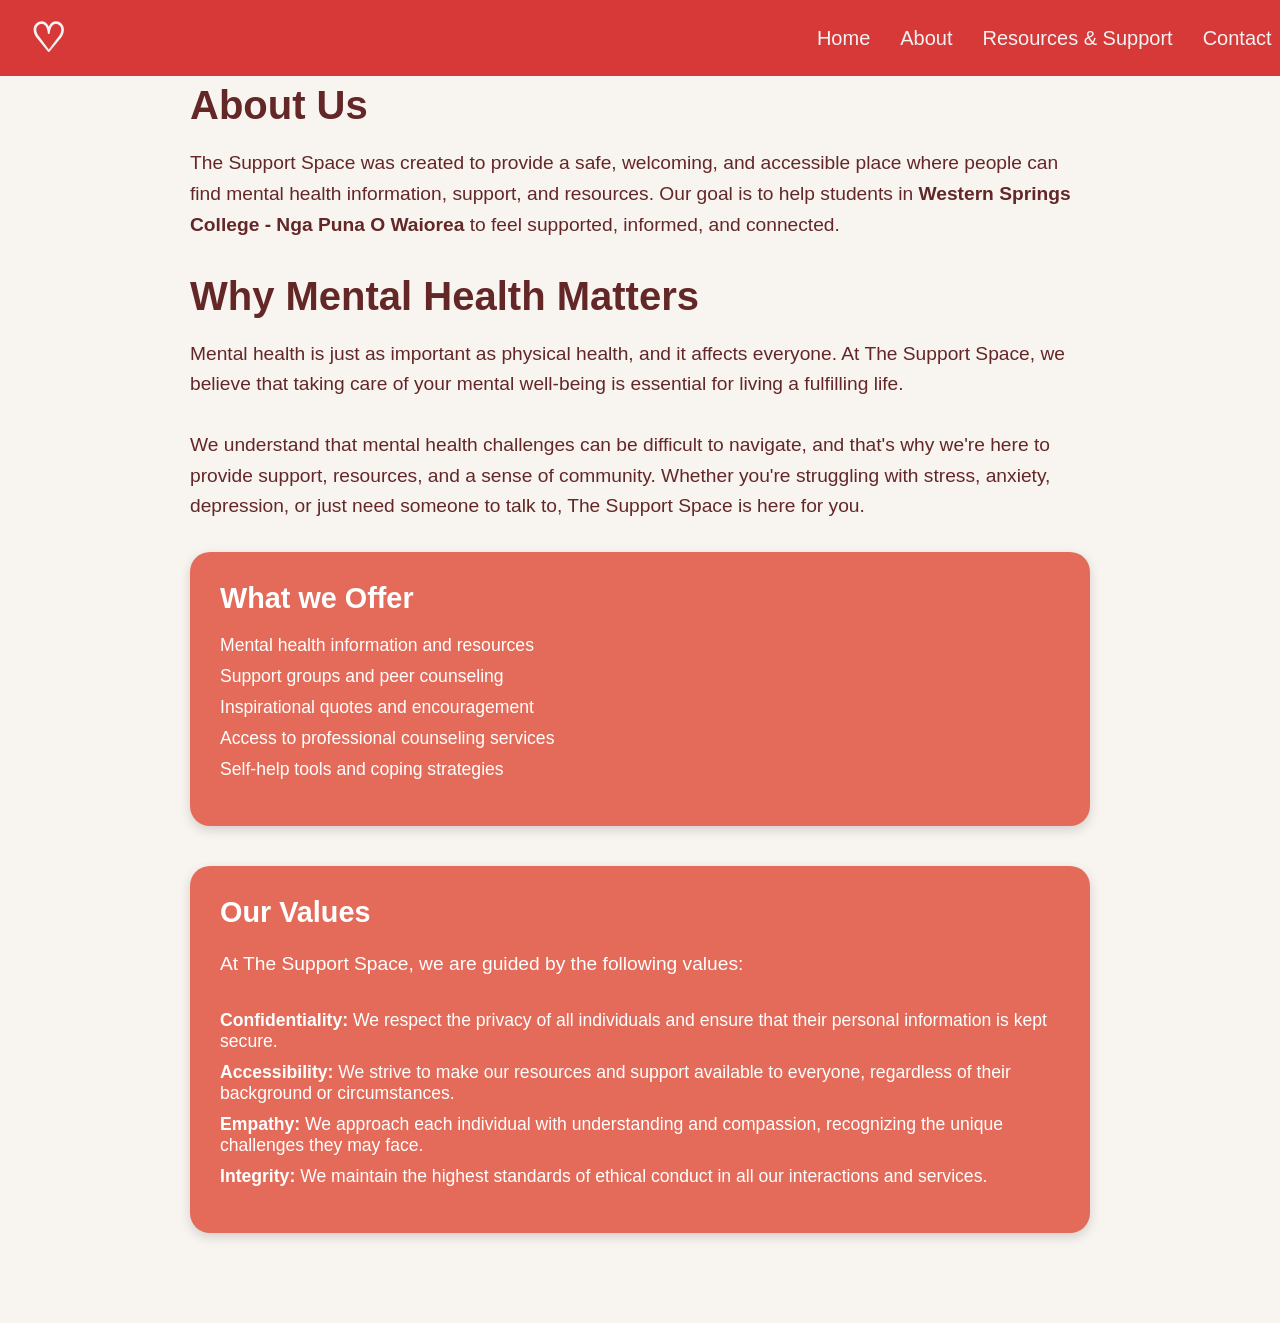
==== about.html @ 544b998a "phone updates" ====
<!DOCTYPE html>
<html lang="en">
<head>
    <meta charset="UTF-8">
    <meta name="viewport" content="width=device-width, initial-scale=1.0">
    <link rel="stylesheet" href="style.css">
    <link rel="icon" href="The Support Space Logo.png" type="image/x-icon" alt="Website Logo generated by ChatGPT">
    <script src="script.js"></script>
    <title>The Support Space</title>
</head>
<body>
  <header>
        <nav class="navbar">
            <div class="logo">♡</div>
                          <button class="menu-btn" onclick="toggleMenu()">
        ☰
    </button>
            <ul class="nav-links">
                <li><a href="index.html">Home</a></li>
                <li><a href="about.html">About</a></li>
                <li><a href="resources.html">Resources & Support</a></li>
                <li><a href="index.html#contact">Contact</a></li>
            </ul>
        </nav>
    </header>
    
    <section class="about-section">
        <div class="about-box">
        <h1>About Us</h1>
        <p> The Support Space was created to provide a safe, welcoming, and accessible place where people can find mental health information, support, and resources. Our goal is to help students in <strong> Western Springs College - Nga Puna O Waiorea</strong> to feel supported, informed, and connected.</p>
        <h1>Why Mental Health Matters</h1>
        <p>Mental health is just as important as physical health, and it affects everyone. At The Support Space, we believe that taking care of your mental well-being is essential for living a fulfilling life.</p>
        <p>We understand that mental health challenges can be difficult to navigate, and that's why we're here to provide support, resources, and a sense of community. Whether you're struggling with stress, anxiety, depression, or just need someone to talk to, The Support Space is here for you.</p>
        </div>

        <div class="offer-box">
        <h1>What we Offer</h1>
        <ul>
            <li>Mental health information and resources</li>
            <li>Support groups and peer counseling</li>
            <li>Inspirational quotes and encouragement</li>
            <li>Access to professional counseling services</li>
            <li>Self-help tools and coping strategies</li>
        </ul>
        </div>

        <div class="values-box">
        <h1>Our Values</h1>
        <p>At The Support Space, we are guided by the following values:</p>
        <ul>
            <li><strong>Confidentiality:</strong> We respect the privacy of all individuals and ensure that their personal information is kept secure.</li>
            <li><strong>Accessibility:</strong> We strive to make our resources and support available to everyone, regardless of their background or circumstances.</li>
            <li><strong>Empathy:</strong> We approach each individual with understanding and compassion, recognizing the unique challenges they may face.</li>
            <li><strong>Integrity:</strong> We maintain the highest standards of ethical conduct in all our interactions and services.</li>
        </ul>
        </div>

    </section>
</body>
</html>
---- style.css ----
/*main styles*/
:root {
    --primary-color: hsl(11, 76%, 61%);
    --secondary-color: #F8F4F0;
    --accent-color: #D8E2DC;
    --text-color: #2D3436;
}
body {
 font-family: 'Trebuchet MS', sans-serif;
  margin: auto;
  padding: 0;
  background-color: var(--secondary-color);
}
button,.slider-container, .quick-contact {
    border-radius: 15px;
}

/* Navigation Bar */
.navbar {
    background-color: #d73939;

    display: flex;

    justify-content: space-between;
    align-items: center;

    position: fixed;
    top: 0;
    width: 97%;

    padding: 15px 30px;
}

/* Logo */
.logo {
    display: flex;
    align-items: center;

    font-size: 40px;
    font-weight: bold;
    color: #f2f2f2;
}

/* Logo Image */
.logo-img {
    height: 50px;
    width: auto;
}

/* Nav Links Container */
.nav-links {
    list-style: none;

    display: flex;
    gap: 30px;

    margin: 0;
    padding: 0;
}

/* Nav Links */
.nav-links a {
    color: #f2f2f2;
    text-decoration: none;

    font-size: 20px;

    transition: 0.3s;
}
.menu-btn {
    display: none;
    background: none;
    border: none;
    font-size: 2rem;
    cursor: pointer;
}

@media (max-width: 768px) {

    .menu-btn {
        display: block;
    }

    .nav-links {
        display: none;
        flex-direction: column;
        position: absolute;
        top: 70px;
        right: 20px;
        background: white;
        padding: 1rem;
        border-radius: 10px;
        box-shadow: 0 4px 12px rgba(0,0,0,0.15);
        gap: 1rem;
    }

    .nav-links.active {
        display: flex;
    }
}

/* Hover Effect */
.nav-links a:hover {
    color: #300404;
}

/*Welcome Section*/
.welcome-section {
    padding: 50px;
    text-align: center;
    font-size: 28px;
    color: #632727;
}

/*Quote Box*/
.slider-container {
    transform: translateX(10px);
    position: relative;
    padding: 30px;
    width: 90%;
    max-width: 700px;
    background: #F8F4F0;
    padding: 50px 60px;
    border: none;
    margin: auto;
    overflow: hidden;
}
.slider {
    background: white;
    border-radius: 20px;
    padding: 30px;
    box-shadow: 0 8px 20px rgba(0,0,0,0.1);
}

/*Quote Text & Author*/
.quote{
    font-size: 24px;
    color: #632727;
    text-align: center;
    margin-bottom: 20px;
}
.quote-author {
    font-size: 18px;
    color: #632727;
    text-align: center;
    font-style: italic;
}

/*Content Section*/
.content-row {
    display: flex;
    justify-content: center;
    align-items: center;
    gap: 0px;
    margin-top: 2px;
}

.quick-contact {
    flex: 1;
    width: 100%;
    max-width: 500px;
}

.slider-container {
    flex: 1;
    width: 100%;
    max-width:700px;
}

/*Welcome Section*/
.welcome-section h1 {
    font-size: 4rem;
    margin-top: 100px;
    margin-bottom: 20px;
}

.welcome-section p {
    font-size: 1.5rem;
}

.learn-more-button {
    background-color: #e46b59;
    color: white;
    border: none;
    padding: 14px 32px;
    font-size: 1.5rem;
    font-weight: bold;
    border-radius: 50px;
    cursor: pointer;
    transition: all 0.3s ease;
}
.learn-more-button:hover {
    transform: translateY(-2px);
    box-shadow: 0 4px 10px rgba(0,0,0,0.2);
}


/*Quick Contact Button*/
.quick-contact {
    background-color: #e46b59;
    color: white;
    padding: 30px;
    width: 450px;
    margin: 40px auto;
    border-radius: 20px;
    text-align: center;
    box-shadow: 0 4px 12px rgba(0,0,0,0.15);
}

.quick-contact h3 {
    margin: 0 0 10px;
    font-size: 1.8rem;
}

.quick-contact p {
    margin-bottom: 20px;
    font-size: 1rem;
}

.contact-button {
    background-color: white;
    color: #7e613a;
    border: none;
    padding: 14px 32px;
    font-size: 1rem;
    font-weight: bold;
    border-radius: 50px;
    cursor: pointer;
    transition: all 0.3s ease;
}

.contact-button:hover {
    transform: translateY(-2px);
    box-shadow: 0 4px 10px rgba(0,0,0,0.2);
}

/*About Page*/
.about-section {
    padding: 50px;
    width: 100%;
    max-width: 900px;
    margin-top: 200px;
    margin: 0 auto;
    color: #632727;
}
.about-section h1 {
    font-size: 2.5rem;
    margin-bottom: 20px;
}
.about-section p {
    font-size: 1.2rem;
    line-height: 1.6;
    margin-bottom: 30px;
}
.offer-box, .values-box {
    background-color: #e46b59;
    color: white;
    padding: 30px;
    margin-bottom: 40px;
    border-radius: 20px;
    box-shadow: 0 4px 12px rgba(0,0,0,0.15);
}
.offer-box h1, .values-box h1 {
    margin: 0 0 20px;
    font-size: 1.8rem;
}
.offer-box ul, .values-box ul {
    list-style: none;
    padding: 0;
}
.offer-box ul li, .values-box ul li {
    margin-bottom: 10px;
    font-size: 1.1rem;
}
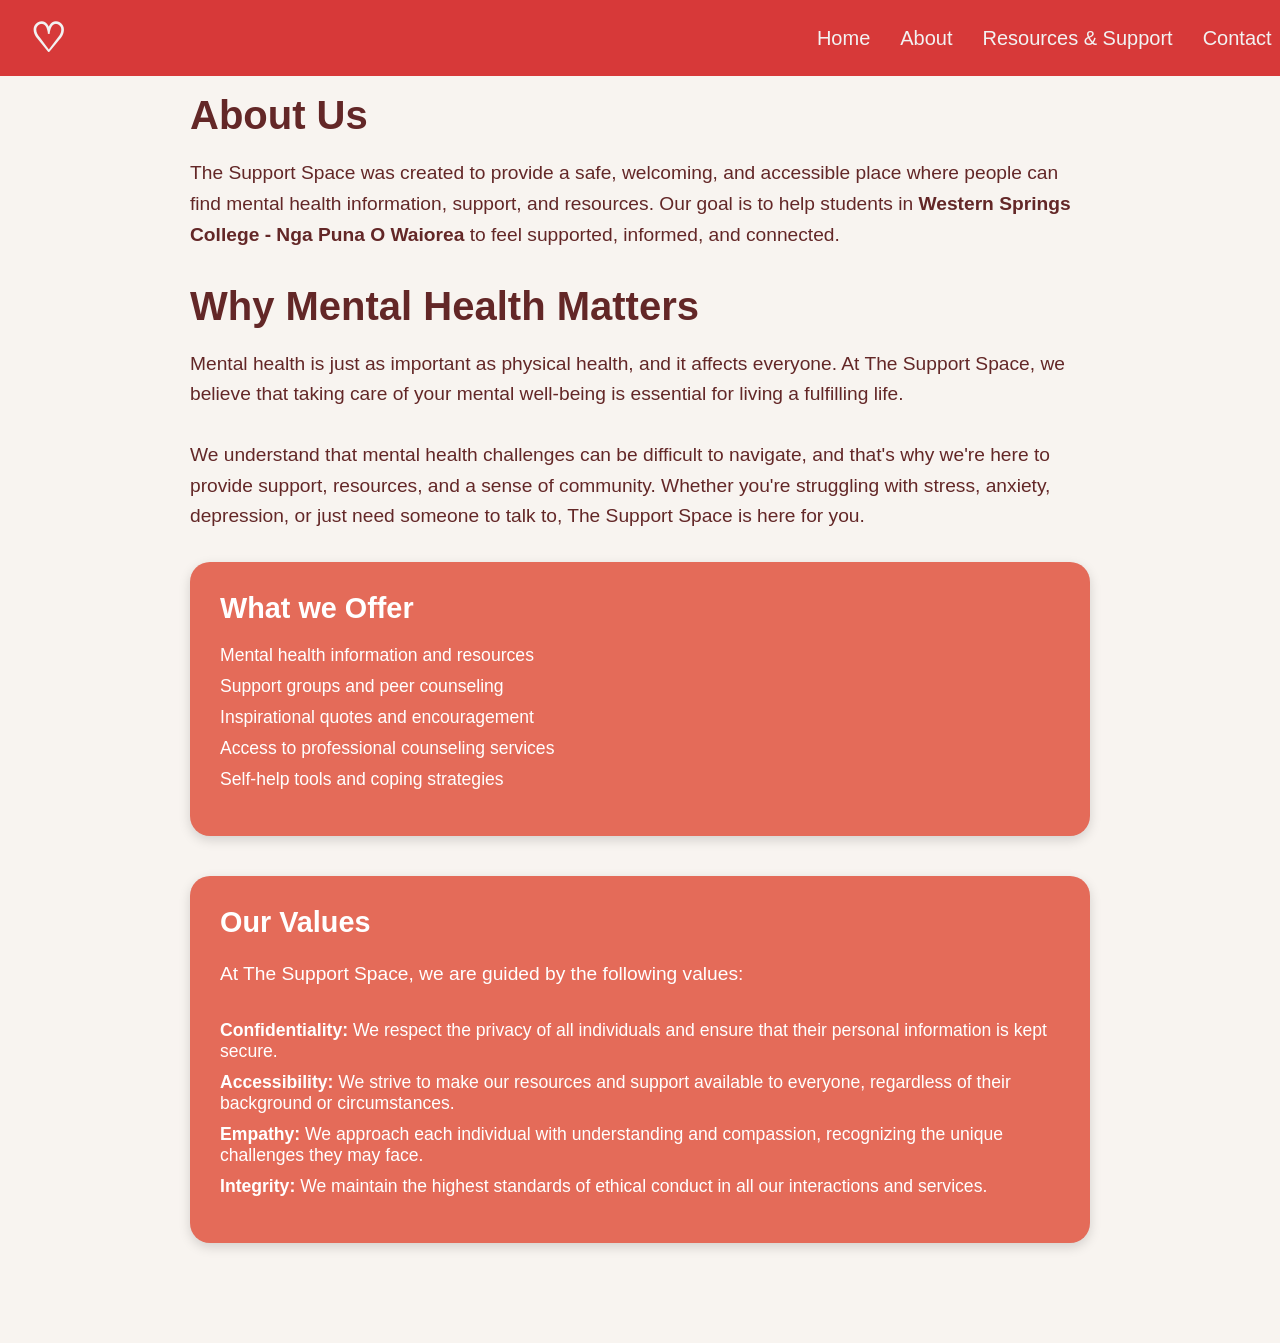
==== commit b0d16f05: "Update about.html" ====
--- a/about.html
+++ b/about.html
@@ -10,12 +10,12 @@
 </head>
 <body>
   <header>
-        <nav class="navbar">
+         <nav class="navbar">
             <div class="logo">♡</div>
-                          <button class="menu-btn" onclick="toggleMenu()">
+              <button class="menu-btn" onclick="toggleMenu()">
         ☰
     </button>
-            <ul class="nav-links">
+            <ul id="nav-links" class="nav-links">
                 <li><a href="index.html">Home</a></li>
                 <li><a href="about.html">About</a></li>
                 <li><a href="resources.html">Resources & Support</a></li>
--- a/style.css
+++ b/style.css
@@ -6,10 +6,13 @@
     --text-color: #2D3436;
 }
 body {
- font-family: 'Trebuchet MS', sans-serif;
-  margin: auto;
-  padding: 0;
-  background-color: var(--secondary-color);
+
+    padding-top: 90px;
+
+    font-family: 'Trebuchet MS', sans-serif;
+    margin: auto;
+    padding: 0;
+    background-color: var(--secondary-color);
 }
 button,.slider-container, .quick-contact {
     border-radius: 15px;
@@ -24,8 +27,11 @@
     justify-content: space-between;
     align-items: center;
 
+    
     position: fixed;
     top: 0;
+    left: 0;
+    right: 0;
     width: 97%;
 
     padding: 15px 30px;
@@ -86,16 +92,34 @@
         flex-direction: column;
         position: absolute;
         top: 70px;
-        right: 20px;
-        background: white;
-        padding: 1rem;
-        border-radius: 10px;
-        box-shadow: 0 4px 12px rgba(0,0,0,0.15);
-        gap: 1rem;
+        right: 15px;
+
+        background: rgba(248, 244, 240, 0.95);
+        backdrop-filter: blur(10px);
+
+        padding: 1.5rem;
+        border-radius: 20px;
+
+        min-width: 220px;
+
+        box-shadow: 0 8px 25px rgba(0,0,0,0.1);
+
+        z-index: 1000;
     }
 
     .nav-links.active {
         display: flex;
+    }
+
+    .nav-links a {
+        text-decoration: none;
+        color: #7A2E2E;
+        font-weight: 600;
+        padding: 0.5rem 0;
+    }
+
+    .nav-links a:hover {
+        color: #E76F51;
     }
 }
 
@@ -234,9 +258,50 @@
     box-shadow: 0 4px 10px rgba(0,0,0,0.2);
 }
 
+/*Contact Section in Home Page*/
+.contact-heading {
+    font-size: 2.5rem;
+    margin-top: 100px;
+    margin-bottom: 20px;
+    color: #632727;
+    text-align: center;
+}
+.contact-section {
+    padding: 60px 20px;
+    width: 100%;
+    max-width: 900px;
+    margin-top: 200px;
+    margin: 0 auto;
+    color: #632727;
+}
+.contact-section h1 {
+    font-size: 2.5rem;
+    margin-bottom: 20px;
+}
+.contact-section p {
+    font-size: 1.2rem;
+    line-height: 1.6;
+    margin-bottom: 30px;
+}
+.send-button {
+    background-color: #e46b59;
+    color: white;
+    border: none;
+    padding: 14px 32px;
+    font-size: 15px;
+    font-weight: bold;
+    border-radius: 50px;
+    cursor: pointer;
+    transition: all 0.3s ease;
+}
+.send-button:hover {
+    transform: translateY(-2px);
+    box-shadow: 0 4px 10px rgba(0,0,0,0.2);
+}
+
 /*About Page*/
 .about-section {
-    padding: 50px;
+    padding: 60px 20px;
     width: 100%;
     max-width: 900px;
     margin-top: 200px;
@@ -272,3 +337,4 @@
     margin-bottom: 10px;
     font-size: 1.1rem;
 }
+
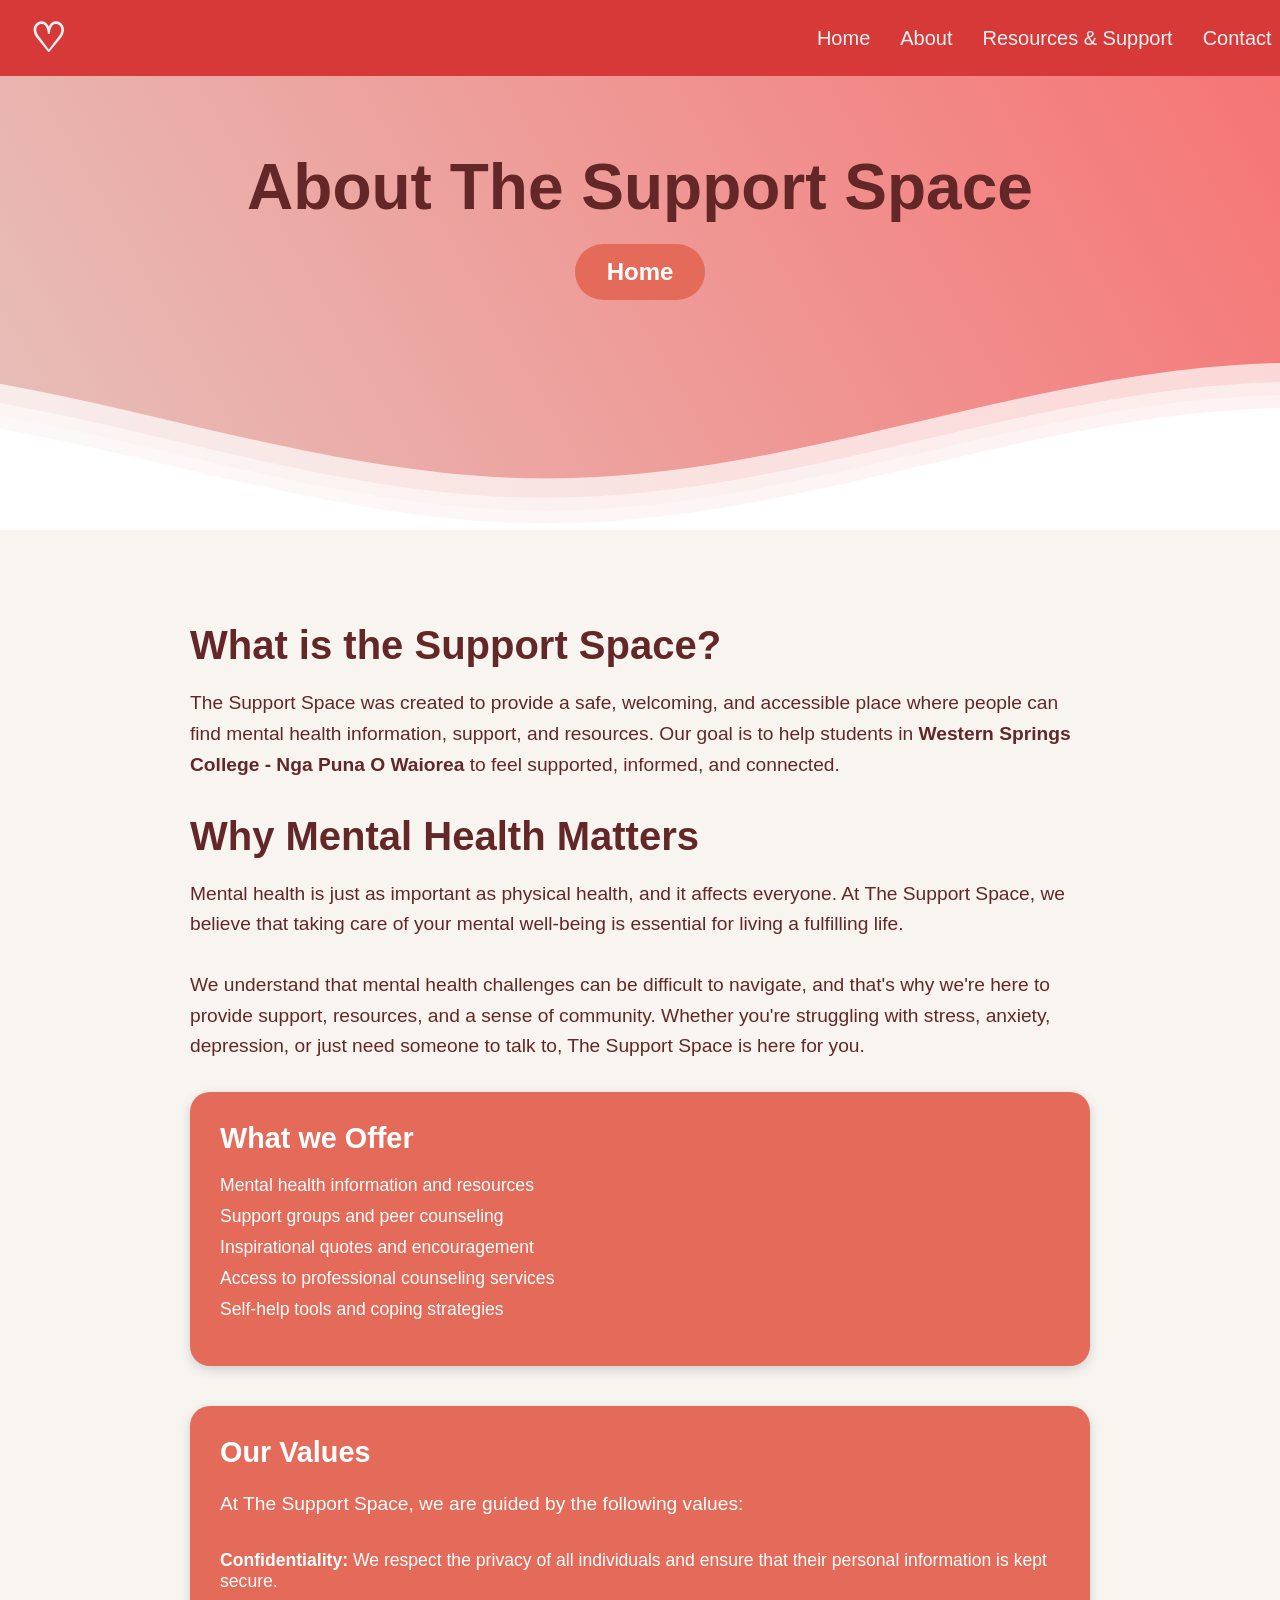
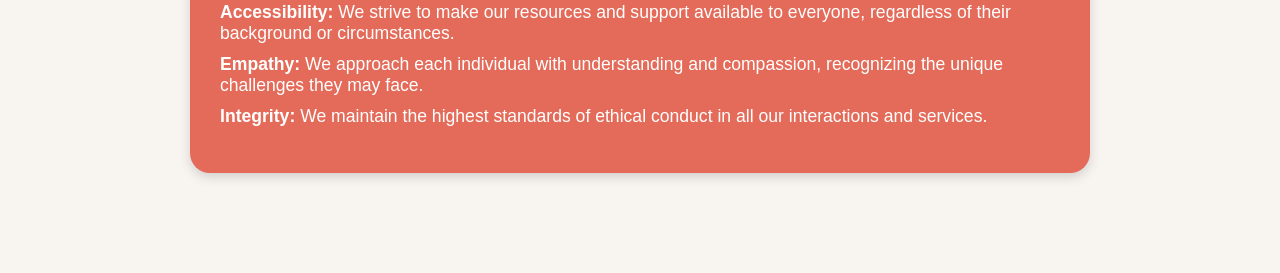
==== commit 8feaa220: "Update" ====
--- a/about.html
+++ b/about.html
@@ -23,10 +23,56 @@
             </ul>
         </nav>
     </header>
+
+    <!-- Main Header -->
+        <header class="main-header">
+        <section class="welcome-section">
+            <h1>About The Support Space</h1>
+            <button class="page-button" onclick="window.location.href='index.html'">Home</button>
+        </section>
+         <div>
+        <svg
+          class="waves"
+          xmlns="http://www.w3.org/2000/svg"
+          xmlns:xlink="http://www.w3.org/1999/xlink"
+          viewBox="0 24 150 28"
+          preserveAspectRatio="none"
+          shape-rendering="auto"
+        >
+          <defs>
+            <path
+              id="gentle-wave"
+              d="M-160 44c30 0 58-18 88-18s 58 18 88 18 58-18 88-18 58 18 88 18 v44h-352z"
+            />
+          </defs>
+          <g class="parallax">
+            <use
+              xlink:href="#gentle-wave"
+              x="48"
+              y="0"
+              fill="rgba(255,255,255,0.7)"
+            />
+            <use
+              xlink:href="#gentle-wave"
+              x="48"
+              y="3"
+              fill="rgba(255,255,255,0.5)"
+            />
+            <use
+              xlink:href="#gentle-wave"
+              x="48"
+              y="5"
+              fill="rgba(255,255,255,0.3)"
+            />
+            <use xlink:href="#gentle-wave" x="48" y="7" fill="#fff" />
+          </g>
+        </svg>
+      </div>
+     </header>
     
     <section class="about-section">
         <div class="about-box">
-        <h1>About Us</h1>
+        <h1>What is the Support Space?</h1>
         <p> The Support Space was created to provide a safe, welcoming, and accessible place where people can find mental health information, support, and resources. Our goal is to help students in <strong> Western Springs College - Nga Puna O Waiorea</strong> to feel supported, informed, and connected.</p>
         <h1>Why Mental Health Matters</h1>
         <p>Mental health is just as important as physical health, and it affects everyone. At The Support Space, we believe that taking care of your mental well-being is essential for living a fulfilling life.</p>
--- a/style.css
+++ b/style.css
@@ -32,9 +32,11 @@
     top: 0;
     left: 0;
     right: 0;
+   
     width: 97%;
-
     padding: 15px 30px;
+    
+    z-index: 9999;
 }
 
 /* Logo */
@@ -57,6 +59,7 @@
 .nav-links {
     list-style: none;
 
+    overflow: hidden;
     display: flex;
     gap: 30px;
 
@@ -142,7 +145,7 @@
     position: relative;
     padding: 30px;
     width: 90%;
-    max-width: 700px;
+    max-width: 500px;
     background: #F8F4F0;
     padding: 50px 60px;
     border: none;
@@ -179,19 +182,74 @@
     margin-top: 2px;
 }
 
-.quick-contact {
-    flex: 1;
-    width: 100%;
-    max-width: 500px;
-}
-
-.slider-container {
-    flex: 1;
-    width: 100%;
-    max-width:700px;
-}
-
+@media (max-width: 768px) {
+
+    .content-row {
+        flex-direction: column;
+        gap: 20px;
+        padding: 0 15px;
+    }
+
+    .quick-contact,
+    .slider-container {
+        width: 100%;
+        max-width: 100%;
+    }
+
+}
 /*Welcome Section*/
+.main-header {
+    padding: none;
+    text-align: center;
+    background: linear-gradient(60deg, #e7c1bb, #f67373);
+}
+
+.waves {
+  position: relative;
+  display: block;
+  z-index: 1;
+  width: 100%;
+  height: 20vh;
+  margin-bottom: 0;
+  /*Fix for safari gap*/
+  min-height: 100px;
+  max-height: 300px;
+}
+
+.parallax > use {
+  animation: move-forever 25s cubic-bezier(0.55, 0.5, 0.45, 0.5) infinite;
+}
+
+.parallax > use:nth-child(1) {
+  animation-delay: -2s;
+  animation-duration: 7s;
+}
+
+.parallax > use:nth-child(2) {
+  animation-delay: -3s;
+  animation-duration: 10s;
+}
+
+.parallax > use:nth-child(3) {
+  animation-delay: -4s;
+  animation-duration: 13s;
+}
+
+.parallax > use:nth-child(4) {
+  animation-delay: -5s;
+  animation-duration: 20s;
+}
+
+@keyframes move-forever {
+  0% {
+    transform: translate3d(-90px, 0, 0);
+  }
+
+  100% {
+    transform: translate3d(85px, 0, 0);
+  }
+}
+
 .welcome-section h1 {
     font-size: 4rem;
     margin-top: 100px;
@@ -202,7 +260,7 @@
     font-size: 1.5rem;
 }
 
-.learn-more-button {
+.page-button {
     background-color: #e46b59;
     color: white;
     border: none;
@@ -224,7 +282,7 @@
     background-color: #e46b59;
     color: white;
     padding: 30px;
-    width: 450px;
+    max-width: 500px;
     margin: 40px auto;
     border-radius: 20px;
     text-align: center;
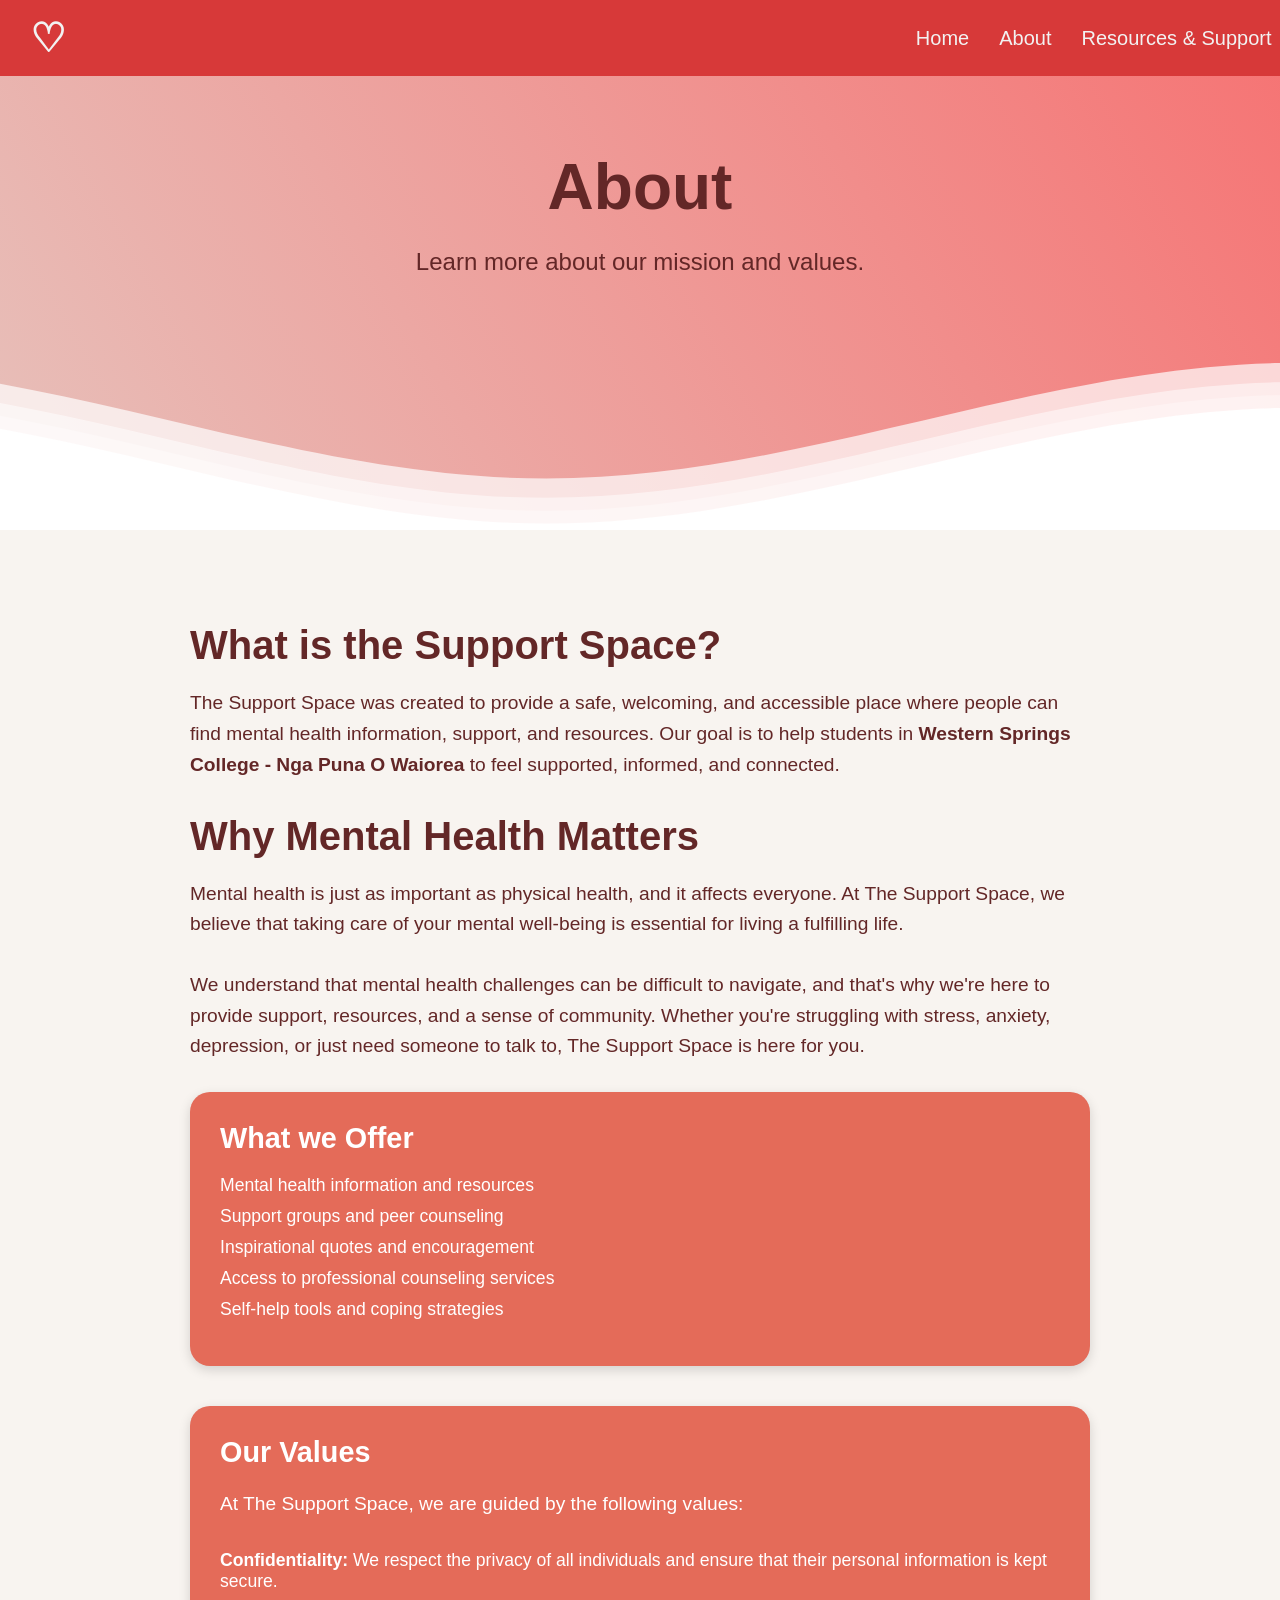
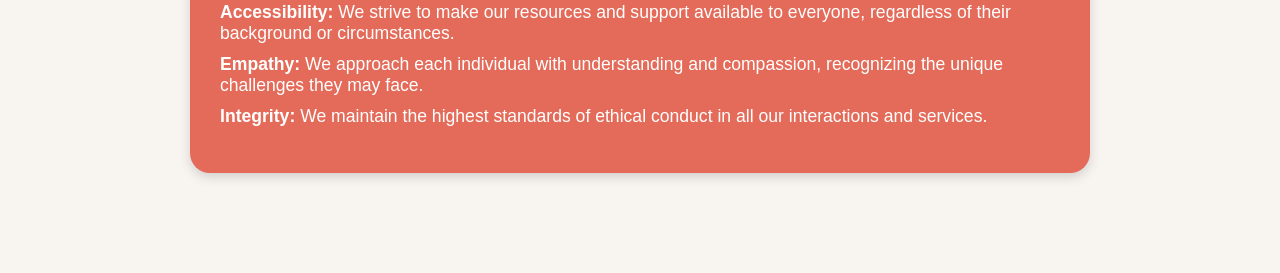
==== commit 73f3889e: "Update" ====
--- a/about.html
+++ b/about.html
@@ -19,7 +19,6 @@
                 <li><a href="index.html">Home</a></li>
                 <li><a href="about.html">About</a></li>
                 <li><a href="resources.html">Resources & Support</a></li>
-                <li><a href="index.html#contact">Contact</a></li>
             </ul>
         </nav>
     </header>
@@ -27,8 +26,8 @@
     <!-- Main Header -->
         <header class="main-header">
         <section class="welcome-section">
-            <h1>About The Support Space</h1>
-            <button class="page-button" onclick="window.location.href='index.html'">Home</button>
+            <h1>About</h1>
+            <p>Learn more about our mission and values.</p> 
         </section>
          <div>
         <svg
--- a/style.css
+++ b/style.css
@@ -316,47 +316,6 @@
     box-shadow: 0 4px 10px rgba(0,0,0,0.2);
 }
 
-/*Contact Section in Home Page*/
-.contact-heading {
-    font-size: 2.5rem;
-    margin-top: 100px;
-    margin-bottom: 20px;
-    color: #632727;
-    text-align: center;
-}
-.contact-section {
-    padding: 60px 20px;
-    width: 100%;
-    max-width: 900px;
-    margin-top: 200px;
-    margin: 0 auto;
-    color: #632727;
-}
-.contact-section h1 {
-    font-size: 2.5rem;
-    margin-bottom: 20px;
-}
-.contact-section p {
-    font-size: 1.2rem;
-    line-height: 1.6;
-    margin-bottom: 30px;
-}
-.send-button {
-    background-color: #e46b59;
-    color: white;
-    border: none;
-    padding: 14px 32px;
-    font-size: 15px;
-    font-weight: bold;
-    border-radius: 50px;
-    cursor: pointer;
-    transition: all 0.3s ease;
-}
-.send-button:hover {
-    transform: translateY(-2px);
-    box-shadow: 0 4px 10px rgba(0,0,0,0.2);
-}
-
 /*About Page*/
 .about-section {
     padding: 60px 20px;
@@ -396,3 +355,24 @@
     font-size: 1.1rem;
 }
 
+/*Resources and Support Page*/
+.resources-content {
+    display: flex;
+    justify-content: center;
+    gap: 20px;
+    flex-wrap: wrap;
+
+    max-width: 1200px;
+    margin: 50px auto;
+}
+.school-counsellors,
+.support-groups,
+.crisis-helplines {
+    width: 300px;
+    padding: 25px;
+    background: white;
+    border-radius: 15px;
+    text-align: center;
+
+    box-shadow: 0 4px 12px rgba(0,0,0,0.1);
+}
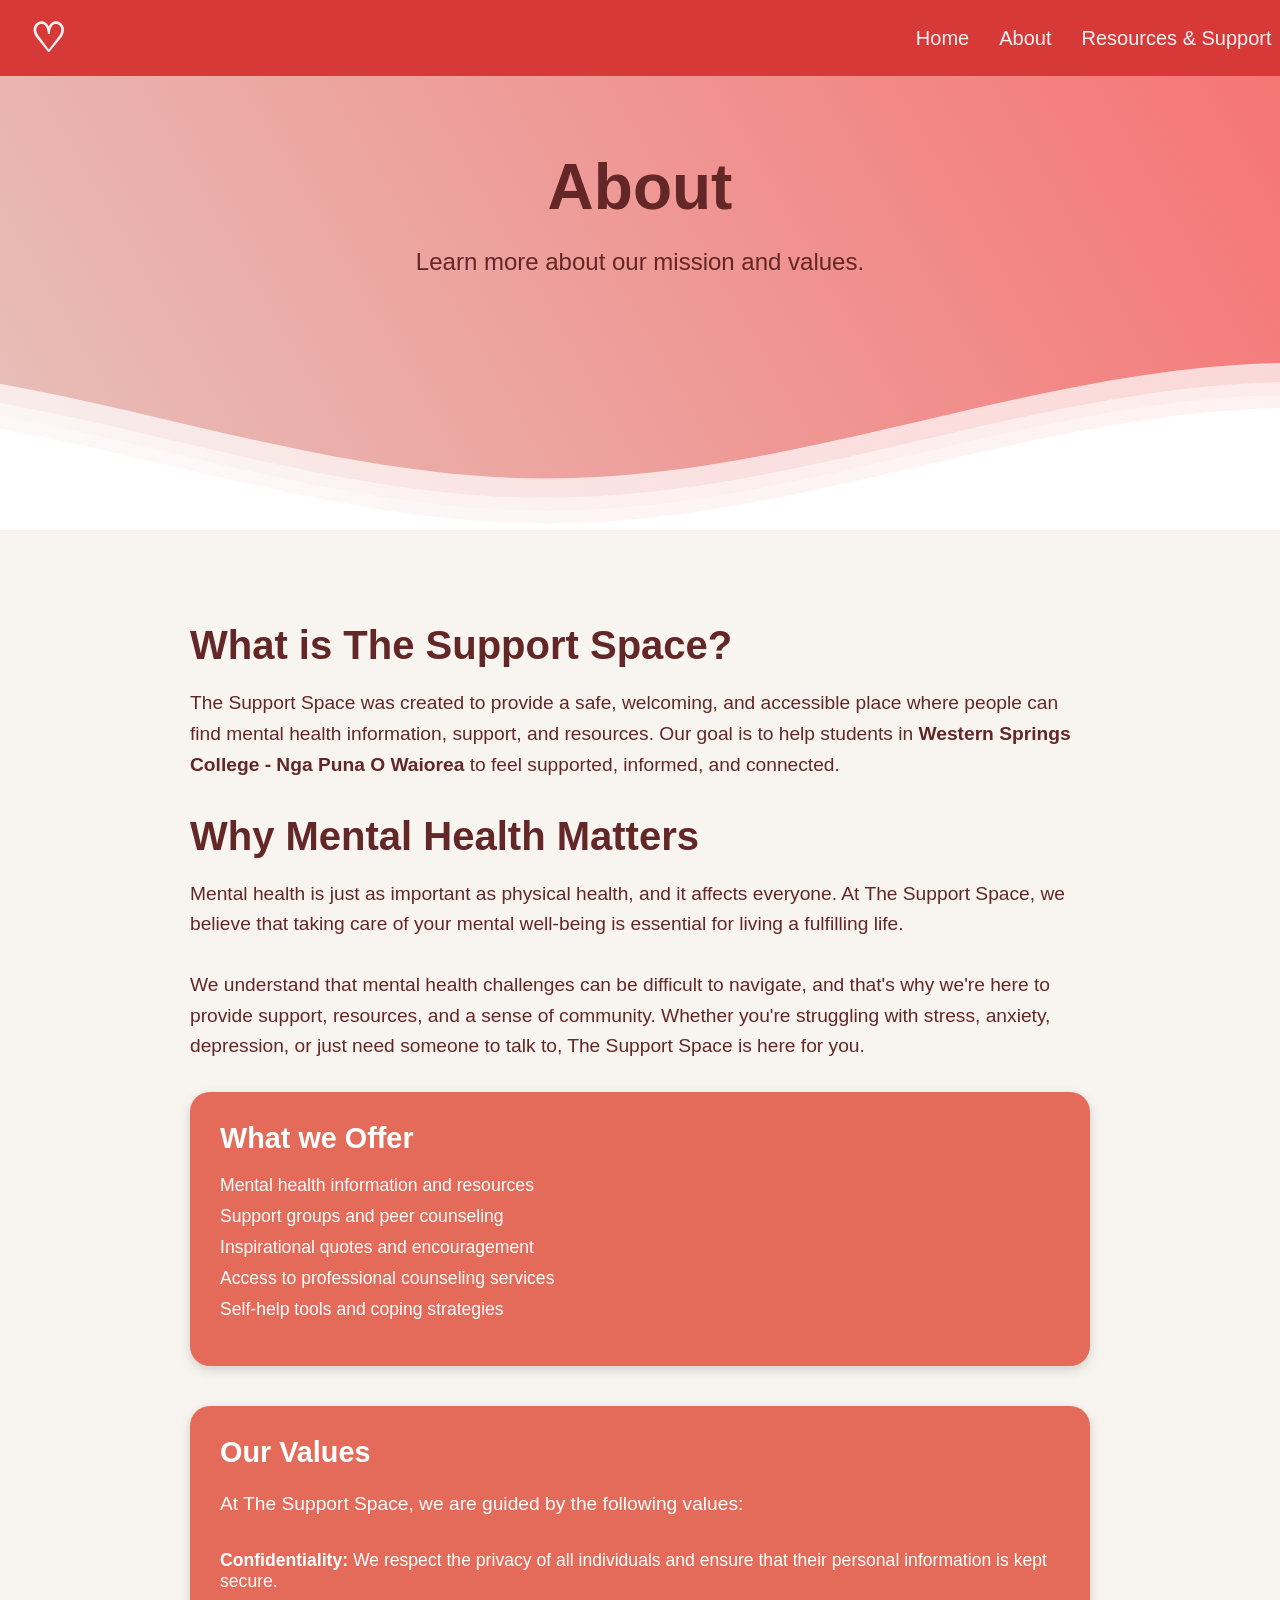
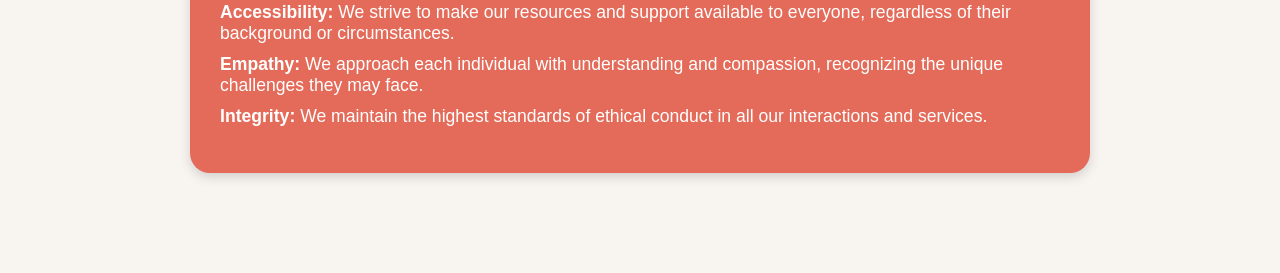
==== commit bf90a996: "Update about.html" ====
--- a/about.html
+++ b/about.html
@@ -71,7 +71,7 @@
     
     <section class="about-section">
         <div class="about-box">
-        <h1>What is the Support Space?</h1>
+        <h1>What is The Support Space?</h1>
         <p> The Support Space was created to provide a safe, welcoming, and accessible place where people can find mental health information, support, and resources. Our goal is to help students in <strong> Western Springs College - Nga Puna O Waiorea</strong> to feel supported, informed, and connected.</p>
         <h1>Why Mental Health Matters</h1>
         <p>Mental health is just as important as physical health, and it affects everyone. At The Support Space, we believe that taking care of your mental well-being is essential for living a fulfilling life.</p>
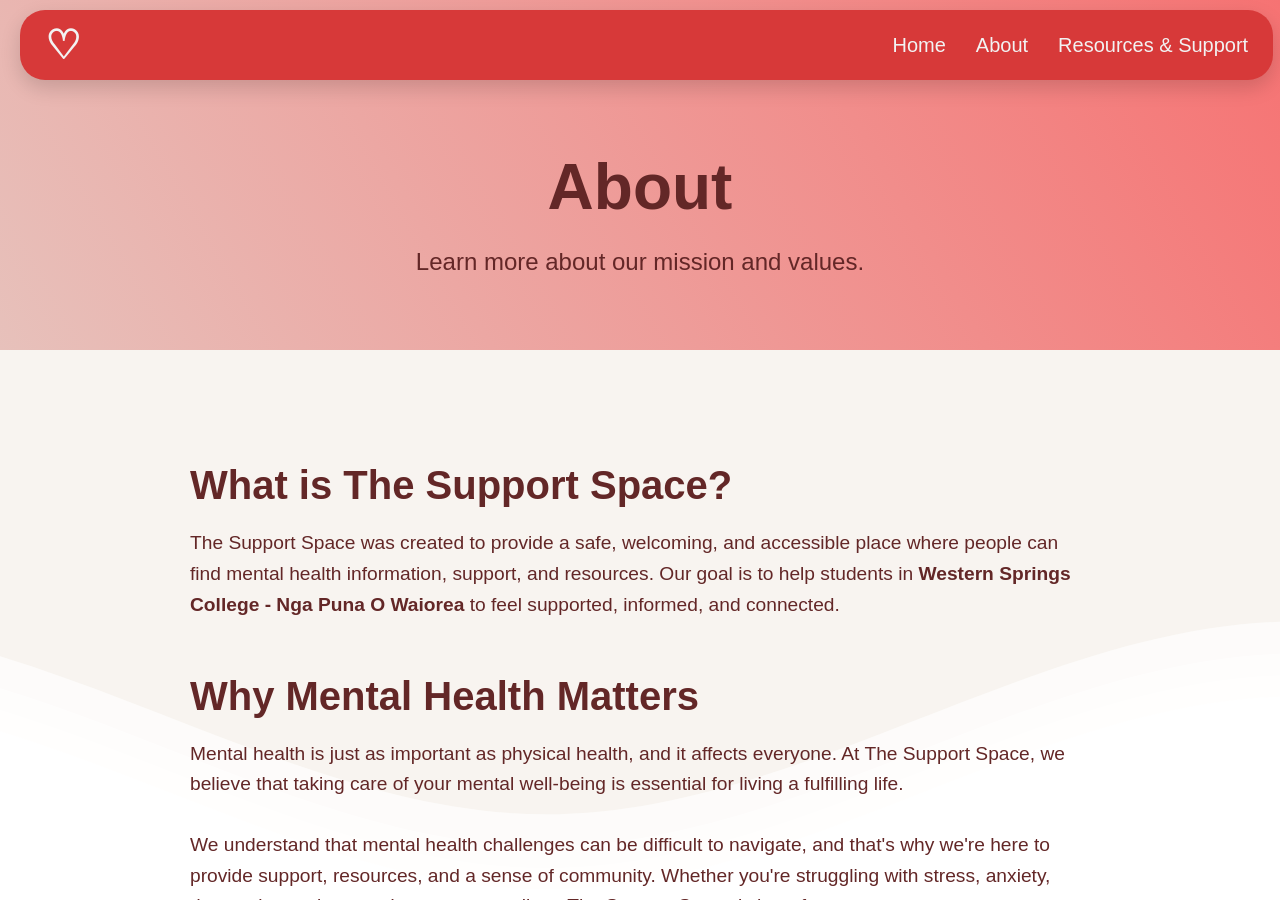
==== commit 56465d7b: "fix change" ====
--- a/about.html
+++ b/about.html
@@ -24,6 +24,7 @@
     </header>
 
     <!-- Main Header -->
+<section class="hero">     
         <header class="main-header">
         <section class="welcome-section">
             <h1>About</h1>
@@ -68,7 +69,7 @@
         </svg>
       </div>
      </header>
-    
+    <section class="hero-content">
     <section class="about-section">
         <div class="about-box">
         <h1>What is The Support Space?</h1>
@@ -101,5 +102,8 @@
         </div>
 
     </section>
+    </section>
+</section>    
+
 </body>
 </html>
--- a/style.css
+++ b/style.css
@@ -13,30 +13,143 @@
     margin: auto;
     padding: 0;
     background-color: var(--secondary-color);
+    z-index: 1;
 }
 button,.slider-container, .quick-contact {
     border-radius: 15px;
 }
-
+/* ===========================
+   MOBILE
+=========================== */
+
+@media(max-width:768px){
+
+
+    .navbar {
+
+        height:60px;
+
+        width:calc(100% - 25px);
+
+        padding:8px 18px;
+
+    }
+
+
+    .logo {
+
+        font-size:24px;
+
+    }
+
+
+    .logo-img {
+
+        height:32px;
+
+    }
+
+
+}
 /* Navigation Bar */
+
 .navbar {
     background-color: #d73939;
 
     display: flex;
-
     justify-content: space-between;
     align-items: center;
 
-    
     position: fixed;
     top: 0;
     left: 0;
-    right: 0;
-   
-    width: 97%;
-    padding: 15px 30px;
-    
+
+    width: 94%;
+    margin: 10px 20px;
+
+    padding: 12px 25px;
+
+    border-radius: 25px;
+
     z-index: 9999;
+
+    box-shadow: 0 8px 20px rgba(0,0,0,0.15);
+
+    animation: navSlide 0.8s ease forwards;
+}
+
+
+@keyframes navSlide {
+    from {
+        opacity: 0;
+        transform: translateY(-40px);
+    }
+
+    to {
+        opacity: 1;
+        transform: translateY(0);
+    }
+}
+
+
+/* Logo animation */
+
+.logo {
+    display:flex;
+    align-items:center;
+
+    font-size:40px;
+    font-weight:bold;
+    color:white;
+
+    transition:0.4s ease;
+}
+
+
+.logo:hover {
+    transform: scale(1.5);
+}
+
+
+/* Links animation */
+
+.nav-links a {
+    color:white;
+    text-decoration:none;
+
+    font-size:20px;
+
+    position:relative;
+    transition:0.3s ease;
+}
+
+
+/* underline animation */
+
+.nav-links a::after {
+    content:"";
+
+    position:absolute;
+    left:0;
+    bottom:-6px;
+
+    width:0%;
+    height:3px;
+
+    background:white;
+
+    transition:0.3s ease;
+}
+
+
+.nav-links a:hover::after {
+    width:100%;
+}
+
+
+.nav-links a:hover {
+    transform:translateY(-3px);
+    color:#300404;
 }
 
 /* Logo */
@@ -141,22 +254,31 @@
 
 /*Quote Box*/
 .slider-container {
-    transform: translateX(10px);
     position: relative;
-    padding: 30px;
-    width: 90%;
-    max-width: 500px;
-    background: #F8F4F0;
+    width: 500px;
+    height: 350px;
+
+    background:transparent;
     padding: 50px 60px;
-    border: none;
-    margin: auto;
+    margin: 0 auto;
     overflow: hidden;
+
+    display: flex;
+    flex-shrink: 0;
+    box-sizing: border-box;
 }
 .slider {
     background: white;
     border-radius: 20px;
     padding: 30px;
     box-shadow: 0 8px 20px rgba(0,0,0,0.1);
+    width: 100%;
+    height: 100%;
+    box-sizing: border-box;
+    display: flex;
+    flex-direction: column;
+    justify-content: center;
+    align-items: center;
 }
 
 /*Quote Text & Author*/
@@ -165,6 +287,8 @@
     color: #632727;
     text-align: center;
     margin-bottom: 20px;
+    word-break: break-word;
+    box-sizing: border-box;
 }
 .quote-author {
     font-size: 18px;
@@ -197,57 +321,77 @@
     }
 
 }
-/*Welcome Section*/
+/* Welcome Section */
+.hero {
+    position: relative;
+    height: 100vh;
+    overflow: hidden;
+}
+
 .main-header {
     padding: none;
     text-align: center;
     background: linear-gradient(60deg, #e7c1bb, #f67373);
 }
 
+/* Wave background */
 .waves {
-  position: relative;
-  display: block;
-  z-index: 1;
-  width: 100%;
-  height: 20vh;
-  margin-bottom: 0;
-  /*Fix for safari gap*/
-  min-height: 100px;
-  max-height: 300px;
-}
+    position: absolute;
+    display: flex;
+
+    bottom: 0;
+    left: 0;
+
+    width: 100%;
+    height: 100%;
+
+     z-index: -1;
+
+    min-height: 100px;
+    max-height: 300px;
+}
+
+
+/* Put your text/content above */
+.hero-content {
+    position: relative;
+    z-index: 0;
+}
+
 
 .parallax > use {
-  animation: move-forever 25s cubic-bezier(0.55, 0.5, 0.45, 0.5) infinite;
+    animation: move-forever 25s cubic-bezier(0.55, 0.5, 0.45, 0.5) infinite;
 }
 
 .parallax > use:nth-child(1) {
-  animation-delay: -2s;
-  animation-duration: 7s;
+    animation-delay: -2s;
+    animation-duration: 7s;
 }
 
 .parallax > use:nth-child(2) {
-  animation-delay: -3s;
-  animation-duration: 10s;
+    animation-delay: -3s;
+    animation-duration: 10s;
 }
 
 .parallax > use:nth-child(3) {
-  animation-delay: -4s;
-  animation-duration: 13s;
+    animation-delay: -4s;
+    animation-duration: 13s;
 }
 
 .parallax > use:nth-child(4) {
-  animation-delay: -5s;
-  animation-duration: 20s;
-}
+    animation-delay: -5s;
+    animation-duration: 20s;
+}
+
 
 @keyframes move-forever {
-  0% {
-    transform: translate3d(-90px, 0, 0);
-  }
-
-  100% {
-    transform: translate3d(85px, 0, 0);
-  }
+    0% {
+        transform: translate3d(-90px, 0, 0);
+    }
+
+    100% {
+        transform: translate3d(85px, 0, 0);
+    }
 }
 
 .welcome-section h1 {
@@ -316,6 +460,43 @@
     box-shadow: 0 4px 10px rgba(0,0,0,0.2);
 }
 
+/* Quick Play Games Button */
+.quick-games {
+    background-color: #e46b59;
+    color: white;
+    padding: 30px;
+    max-width: 400px;
+    margin: 4dvh auto;
+    border-radius: 20px;
+    text-align: center;
+    box-shadow: 0 4px 12px rgba(0,0,0,0.15);
+}
+.quick-games h3 {
+    margin: 0 0 10px;
+    font-size: 1.8rem;
+}
+
+.quick-games p {
+    margin-bottom: 20px;
+    font-size: 1rem;
+}
+
+.games-button {
+    background-color: white;
+    color: #7e613a;
+    border: none;
+    padding: 14px 32px;
+    font-size: 1rem;
+    font-weight: bold;
+    border-radius: 50px;
+    cursor: pointer;
+    transition: all 0.3s ease;
+}
+.games-button:hover {
+    transform: translateY(-2px);
+    box-shadow: 0 4px 10px rgba(0,0,0,0.2);
+}
+
 /*About Page*/
 .about-section {
     padding: 60px 20px;
@@ -368,11 +549,343 @@
 .school-counsellors,
 .support-groups,
 .crisis-helplines {
+    position: relative;
     width: 300px;
     padding: 25px;
     background: white;
+    color: #7e613a;
     border-radius: 15px;
     text-align: center;
 
     box-shadow: 0 4px 12px rgba(0,0,0,0.1);
+}
+.talk-button {
+    background-color: #e46b59;
+    color: white;
+    border: none;
+    padding: 14px 32px;
+    font-size: 1.2rem;
+    font-weight: bold;
+    border-radius: 50px;
+    cursor: pointer;
+    transition: all 0.3s ease;
+}
+.talk-button:hover {
+    transform: translateY(-2px);
+    box-shadow: 0 4px 10px rgba(0,0,0,0.2);
+}
+
+/*Popup Styles*/
+.pop-up {
+    display: none;
+    position: fixed;
+    top: 0;
+    left:0;
+    inset: 0;
+
+    width: 100vw;
+    height: 100vh;
+
+    background: rgba(186, 134, 134, 0.4);
+    backdrop-filter: blur(5px);
+
+
+    z-index: 1000;
+}
+.pop-up.active {
+    display: flex ;
+    justify-content: center ;
+    align-items: center ;
+}
+
+.pop-up-content{
+    background: #eecfca;
+    padding: 2rem;
+    border-radius: 20px;
+
+    width: 90%;
+    max-width: 600px;
+    max-height: 80vh;
+    overflow-y: auto;
+    margin: 0;
+
+    box-shadow: 0 10px 30px rgba(0,0,0,0.2);
+    animation: pop-upFade 1s ease;
+
+    position: relative;
+}
+
+@keyframes pop-upFade { 
+    from 
+        { opacity: 0; transform: translateY(-20px); } 
+    to 
+        { opacity: 1; transform: translateY(0); } 
+}
+
+.close {
+    float: right;
+    font-size: 28px;
+    cursor: pointer;
+}
+
+/*Games and Relaxing Tools Section*/
+.games-and-tools {
+    background-color: #e46b59;
+    color: white;
+    padding: 40px 20px;
+    text-align: center;
+    border-radius: 20px;
+    margin: 50px auto;
+    max-width: 800px;
+}
+.games-and-tools h1 {
+    font-size: 2.5rem;
+    margin-bottom: 20px;
+}
+.games-and-tools p {
+    font-size: 1.2rem;
+    line-height: 1.6;
+}
+.games-button {
+    background-color: white;
+    color: #7e613a;
+    border: none;
+    padding: 14px 32px;
+    font-size: 1.2rem;
+    font-weight: bold;
+    border-radius: 50px;
+    cursor: pointer;
+    transition: all 0.3s ease;
+}
+/* ===========================
+   GAME SECTION
+=========================== */
+
+.game-section {
+    display: flex;
+    justify-content: center;
+    gap: 20px;
+    flex-wrap: wrap;
+    margin: 50px auto;
+    padding: 20px;
+}
+
+/* Game Buttons */
+.game-section button {
+    background: var(--primary-color);
+    color: white;
+    border: none;
+    padding: 14px 28px;
+    border-radius: 10px;
+    cursor: pointer;
+    font-size: 3rem;
+    font-weight: bold;
+    transition: 0.3s ease;
+    box-shadow: 0 6px 15px rgba(0,0,0,0.15);
+}
+
+.game-section button:hover {
+    transform: translateY(-3px);
+    background: #e56b59;
+}
+
+.game-section button:active {
+    transform: scale(.97);
+}
+
+/* ===========================
+   POPUPS
+=========================== */
+
+.snake-popup,
+.wordle-popup,
+.rps-popup{
+    display:none;
+    position:fixed;
+    inset:0;
+    background: rgba(186, 134, 134, 0.4);
+    backdrop-filter: blur(5px);
+    justify-content:center;
+    align-items:center;
+    z-index:1000;
+}
+
+.snake-popup.active,
+.wordle-popup.active,
+.rps-popup.active{
+    display:flex;
+}
+/* Popup animation */
+
+@keyframes popupFade {
+
+    from{
+        opacity:0;
+        transform:translateY(25px) scale(.95);
+    }
+
+    to{
+        opacity:1;
+        transform:translateY(0) scale(1);
+    }
+
+}
+
+/* Close Button */
+
+.close {
+    position: absolute;
+    top: 10px;
+    right: 10px;
+    z-index: 9999;
+
+    width: 35px;
+    height: 35px;
+
+    display: flex;
+    justify-content: center;
+    align-items: center;
+
+    cursor: pointer;
+    font-size: 30px;
+}
+
+.close:hover {
+    color: var(--primary-color);
+    transform: rotate(90deg);
+}
+/* Titles */
+.snake-popup-content,
+.wordle-popup-content,
+.rps-popup-content {
+    position: relative;
+    background: white;
+    padding: 30px;
+    border-radius: 20px;
+    width: 600px;
+    height: auto;
+    max-height: 80vh;
+}
+.game-instructions {
+    margin-top: 15px;
+    font-size: 1rem;
+    color: var(--text-color);
+}
+.snake-popup-content h2,
+.wordle-popup-content h2,
+.rps-popup-content h2{
+    color:var(--primary-color);
+    margin-bottom:20px;
+}
+.snake-controls {
+    display: flex;
+    flex-direction: column;
+    align-items: center;
+    gap: 5px;
+    margin-top: 15px;
+}
+
+.snake-controls div {
+    display: flex;
+    gap: 5px;
+}
+
+.snake-controls button {
+    width: 50px;
+    height: 40px;
+    border: none;
+    border-radius: 8px;
+    background: var(--primary-color);
+    color: white;
+    font-size: 1.2rem;
+    cursor: pointer;
+}
+
+.snake-controls button:active {
+    transform: scale(0.9);
+}
+
+/* ===========================
+   SNAKE
+=========================== */
+
+#game{
+    background:white;
+    border:8px solid var(--accent-color);
+    border-radius:20px;
+    display:block;
+    margin:25px auto;
+    box-shadow:0 5px 15px rgba(0,0,0,.08);
+}
+
+/* ===========================
+   WORDLE
+=========================== */
+
+.wordle-popup-content input{
+    width:140px;
+    padding:12px;
+    border:2px solid var(--accent-color);
+    border-radius:15px;
+    text-align:center;
+    font-size:1.2rem;
+    text-transform:uppercase;
+    outline:none;
+    margin:20px 0;
+    transition:.3s;
+}
+
+.wordle-popup-content input:focus{
+    border-color:var(--primary-color);
+}
+
+#wordleResult{
+    margin-top:18px;
+    font-weight:bold;
+    color:var(--text-color);
+}
+
+/* ===========================
+   RPS
+=========================== */
+
+.rps-popup-content button{
+    margin:10px;
+    min-width:110px;
+}
+
+#rpsResult{
+    margin-top:25px;
+    font-size:1.1rem;
+    font-weight:bold;
+    color:var(--text-color);
+}
+
+/* ===========================
+   MOBILE
+=========================== */
+
+@media (max-width:768px){
+
+    .game-section{
+        flex-direction:column;
+        align-items:center;
+    }
+
+    .game-section button{
+        width:240px;
+    }
+
+    .snake-popup-content,
+    .wordle-popup-content,
+    .rps-popup-content{
+        width:95%;
+        padding:25px;
+    }
+
+    #game{
+        width:260px;
+        height:260px;
+    }
+
 }
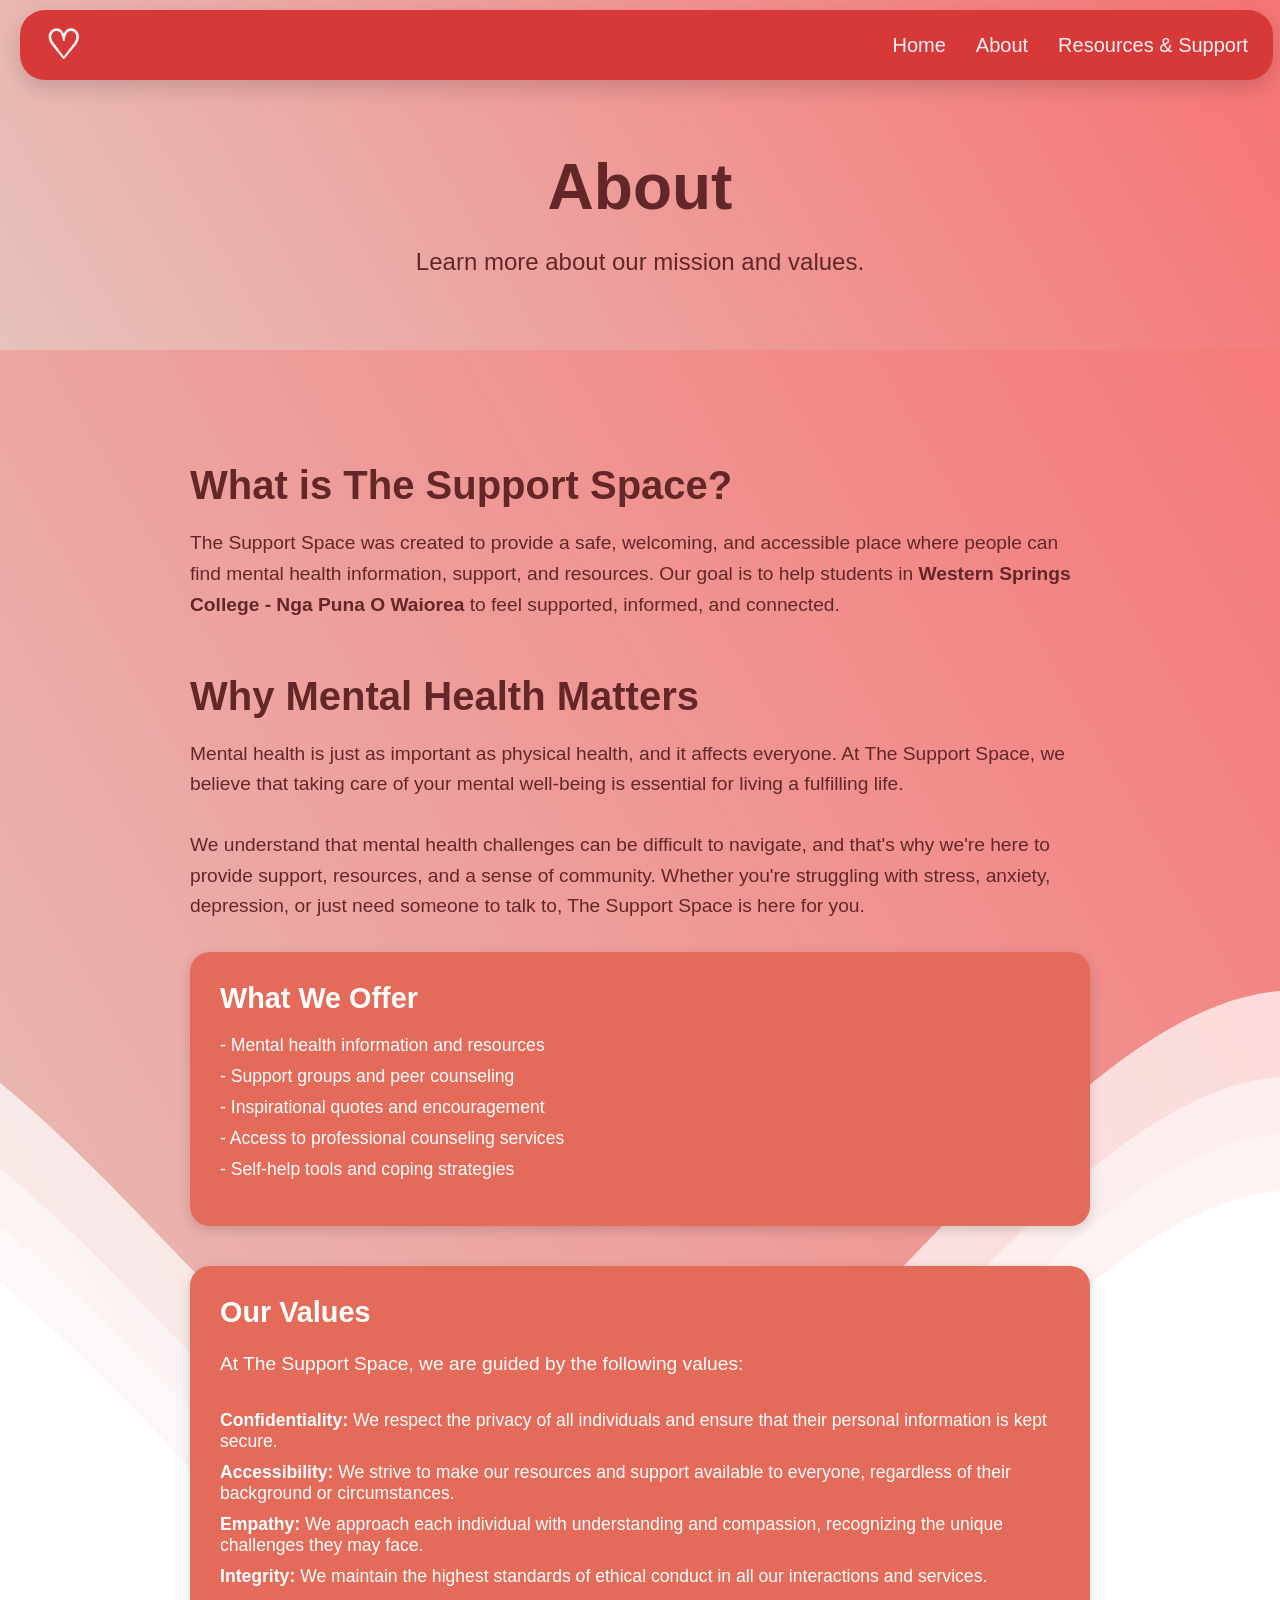
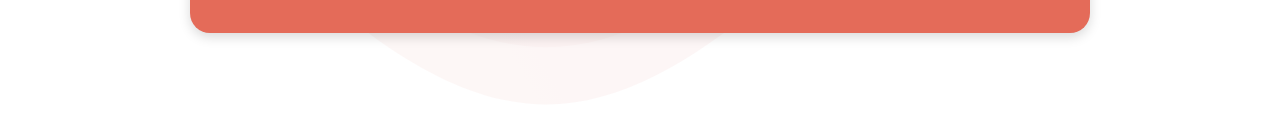
==== commit 4a7ea926: "issue fixed The waves have been coded behind the elements but above the background." ====
--- a/about.html
+++ b/about.html
@@ -6,6 +6,64 @@
     <link rel="stylesheet" href="style.css">
     <link rel="icon" href="The Support Space Logo.png" type="image/x-icon" alt="Website Logo generated by ChatGPT">
     <script src="script.js"></script>
+    <style>
+
+/* ===========================
+   ABOUT PAGE ONLY
+=========================== */
+
+.hero {
+    position: relative;
+    min-height: 100vh;
+    overflow: hidden;
+}
+
+/* Header ABOVE wave */
+.hero .main-header {
+    position: relative;
+    z-index: 2;
+
+    width: 100%;
+    min-height: 280px;
+
+    display: flex;
+    justify-content: center;
+    align-items: center;
+
+    background: linear-gradient(60deg, #e7c1bb, #f67373);
+
+    text-align: center;
+    box-sizing: border-box;
+}
+
+/* Wave BETWEEN background and content */
+.hero .waves-about {
+    position: absolute;
+
+    left: 0;
+    bottom: 0;
+
+    width: 100%;
+    height: 800px;
+
+    display: block;
+
+    z-index: 1;
+    pointer-events: none;
+}
+
+/* Content ABOVE wave */
+.hero .hero-content {
+    position: relative;
+    z-index: 2;
+}
+
+.hero .about-section {
+    position: relative;
+    z-index: 2;
+}
+
+</style>
     <title>The Support Space</title>
 </head>
 <body>
@@ -22,88 +80,157 @@
             </ul>
         </nav>
     </header>
+<section class="hero">
 
     <!-- Main Header -->
-<section class="hero">     
-        <header class="main-header">
+    <header class="main-header">
+
         <section class="welcome-section">
             <h1>About</h1>
-            <p>Learn more about our mission and values.</p> 
+            <p>Learn more about our mission and values.</p>
         </section>
-         <div>
-        <svg
-          class="waves"
-          xmlns="http://www.w3.org/2000/svg"
-          xmlns:xlink="http://www.w3.org/1999/xlink"
-          viewBox="0 24 150 28"
-          preserveAspectRatio="none"
-          shape-rendering="auto"
-        >
-          <defs>
+
+    </header>
+
+
+    <!-- ABOUT PAGE WAVE -->
+    <svg
+        class="waves-about"
+        xmlns="http://www.w3.org/2000/svg"
+        viewBox="0 24 150 28"
+        preserveAspectRatio="none"
+        shape-rendering="auto"
+    >
+
+        <defs>
             <path
-              id="gentle-wave"
-              d="M-160 44c30 0 58-18 88-18s 58 18 88 18 58-18 88-18 58 18 88 18 v44h-352z"
-            />
-          </defs>
-          <g class="parallax">
-            <use
-              xlink:href="#gentle-wave"
-              x="48"
-              y="0"
-              fill="rgba(255,255,255,0.7)"
-            />
-            <use
-              xlink:href="#gentle-wave"
-              x="48"
-              y="3"
-              fill="rgba(255,255,255,0.5)"
-            />
-            <use
-              xlink:href="#gentle-wave"
-              x="48"
-              y="5"
-              fill="rgba(255,255,255,0.3)"
-            />
-            <use xlink:href="#gentle-wave" x="48" y="7" fill="#fff" />
-          </g>
-        </svg>
-      </div>
-     </header>
+                id="gentle-wave"
+                d="M-160 44c30 0 58-18 88-18s58 18 88 18
+                   58-18 88-18 58 18 88 18
+                   v44h-352z"
+            />
+        </defs>
+
+        <g class="parallax">
+
+            <use
+                href="#gentle-wave"
+                x="48"
+                y="0"
+                fill="rgba(255,255,255,0.7)"
+            />
+
+            <use
+                href="#gentle-wave"
+                x="48"
+                y="3"
+                fill="rgba(255,255,255,0.5)"
+            />
+
+            <use
+                href="#gentle-wave"
+                x="48"
+                y="5"
+                fill="rgba(255,255,255,0.3)"
+            />
+
+            <use
+                href="#gentle-wave"
+                x="48"
+                y="7"
+                fill="#fff"
+            />
+
+        </g>
+    </svg>
+
+
+    <!-- CONTENT ABOVE WAVE -->
     <section class="hero-content">
-    <section class="about-section">
-        <div class="about-box">
-        <h1>What is The Support Space?</h1>
-        <p> The Support Space was created to provide a safe, welcoming, and accessible place where people can find mental health information, support, and resources. Our goal is to help students in <strong> Western Springs College - Nga Puna O Waiorea</strong> to feel supported, informed, and connected.</p>
-        <h1>Why Mental Health Matters</h1>
-        <p>Mental health is just as important as physical health, and it affects everyone. At The Support Space, we believe that taking care of your mental well-being is essential for living a fulfilling life.</p>
-        <p>We understand that mental health challenges can be difficult to navigate, and that's why we're here to provide support, resources, and a sense of community. Whether you're struggling with stress, anxiety, depression, or just need someone to talk to, The Support Space is here for you.</p>
-        </div>
-
-        <div class="offer-box">
-        <h1>What we Offer</h1>
-        <ul>
-            <li>Mental health information and resources</li>
-            <li>Support groups and peer counseling</li>
-            <li>Inspirational quotes and encouragement</li>
-            <li>Access to professional counseling services</li>
-            <li>Self-help tools and coping strategies</li>
-        </ul>
-        </div>
-
-        <div class="values-box">
-        <h1>Our Values</h1>
-        <p>At The Support Space, we are guided by the following values:</p>
-        <ul>
-            <li><strong>Confidentiality:</strong> We respect the privacy of all individuals and ensure that their personal information is kept secure.</li>
-            <li><strong>Accessibility:</strong> We strive to make our resources and support available to everyone, regardless of their background or circumstances.</li>
-            <li><strong>Empathy:</strong> We approach each individual with understanding and compassion, recognizing the unique challenges they may face.</li>
-            <li><strong>Integrity:</strong> We maintain the highest standards of ethical conduct in all our interactions and services.</li>
-        </ul>
-        </div>
+
+        <section class="about-section">
+
+            <div class="about-box">
+                <h1>What is The Support Space?</h1>
+
+                <p>
+                    The Support Space was created to provide a safe,
+                    welcoming, and accessible place where people can find
+                    mental health information, support, and resources.
+                    Our goal is to help students in
+                    <strong>Western Springs College - Nga Puna O Waiorea</strong>
+                    to feel supported, informed, and connected.
+                </p>
+
+                <h1>Why Mental Health Matters</h1>
+
+                <p>
+                    Mental health is just as important as physical health,
+                    and it affects everyone. At The Support Space, we believe
+                    that taking care of your mental well-being is essential
+                    for living a fulfilling life.
+                </p>
+
+                <p>
+                    We understand that mental health challenges can be
+                    difficult to navigate, and that's why we're here to
+                    provide support, resources, and a sense of community.
+                    Whether you're struggling with stress, anxiety, depression,
+                    or just need someone to talk to, The Support Space is
+                    here for you.
+                </p>
+            </div>
+
+            <div class="offer-box">
+                <h1>What We Offer</h1>
+
+                <ul>
+                    <li>- Mental health information and resources</li>
+                    <li>- Support groups and peer counseling</li>
+                    <li>- Inspirational quotes and encouragement</li>
+                    <li>- Access to professional counseling services</li>
+                    <li>- Self-help tools and coping strategies</li>
+                </ul>
+            </div>
+
+            <div class="values-box">
+                <h1>Our Values</h1>
+
+                <p>
+                    At The Support Space, we are guided by the following values:
+                </p>
+
+                <ul>
+                    <li>
+                        <strong>Confidentiality:</strong>
+                        We respect the privacy of all individuals and ensure
+                        that their personal information is kept secure.
+                    </li>
+
+                    <li>
+                        <strong>Accessibility:</strong>
+                        We strive to make our resources and support available
+                        to everyone, regardless of their background or circumstances.
+                    </li>
+
+                    <li>
+                        <strong>Empathy:</strong>
+                        We approach each individual with understanding and
+                        compassion, recognizing the unique challenges they may face.
+                    </li>
+
+                    <li>
+                        <strong>Integrity:</strong>
+                        We maintain the highest standards of ethical conduct
+                        in all our interactions and services.
+                    </li>
+                </ul>
+            </div>
+
+        </section>
 
     </section>
-    </section>
-</section>    
-
+
+</section>
 </body>
 </html>
--- a/style.css
+++ b/style.css
@@ -321,43 +321,50 @@
     }
 
 }
-/* Welcome Section */
+/* ===========================
+   HERO / WAVE LAYERING
+=========================== */
+
 .hero {
     position: relative;
-    height: 100vh;
+    min-height: 100vh;
     overflow: hidden;
-}
-
+
+    /* Background */
+    background: linear-gradient(60deg, #e7c1bb, #f67373);
+}
+
+/* Header sits above the wave */
 .main-header {
-    padding: none;
+    position: relative;
+    z-index: 2;
+
+    padding: 0;
     text-align: center;
-    background: linear-gradient(60deg, #e7c1bb, #f67373);
-}
-
-/* Wave background */
+    background: transparent;
+}
+
+/* Wave sits ABOVE the background */
 .waves {
     position: absolute;
-    display: flex;
-
+    display: block;
+
+    left: 0;
     bottom: 0;
-    left: 0;
 
     width: 100%;
-    height: 100%;
-
-     z-index: -1;
-
-    min-height: 100px;
-    max-height: 300px;
-}
-
-
-/* Put your text/content above */
+    height: 250px;
+
+    z-index: 1;
+
+    pointer-events: none;
+}
+
+/* Content sits ABOVE the wave */
 .hero-content {
     position: relative;
-    z-index: 0;
-}
-
+    z-index: 2;
+}
 
 .parallax > use {
     animation: move-forever 25s cubic-bezier(0.55, 0.5, 0.45, 0.5) infinite;
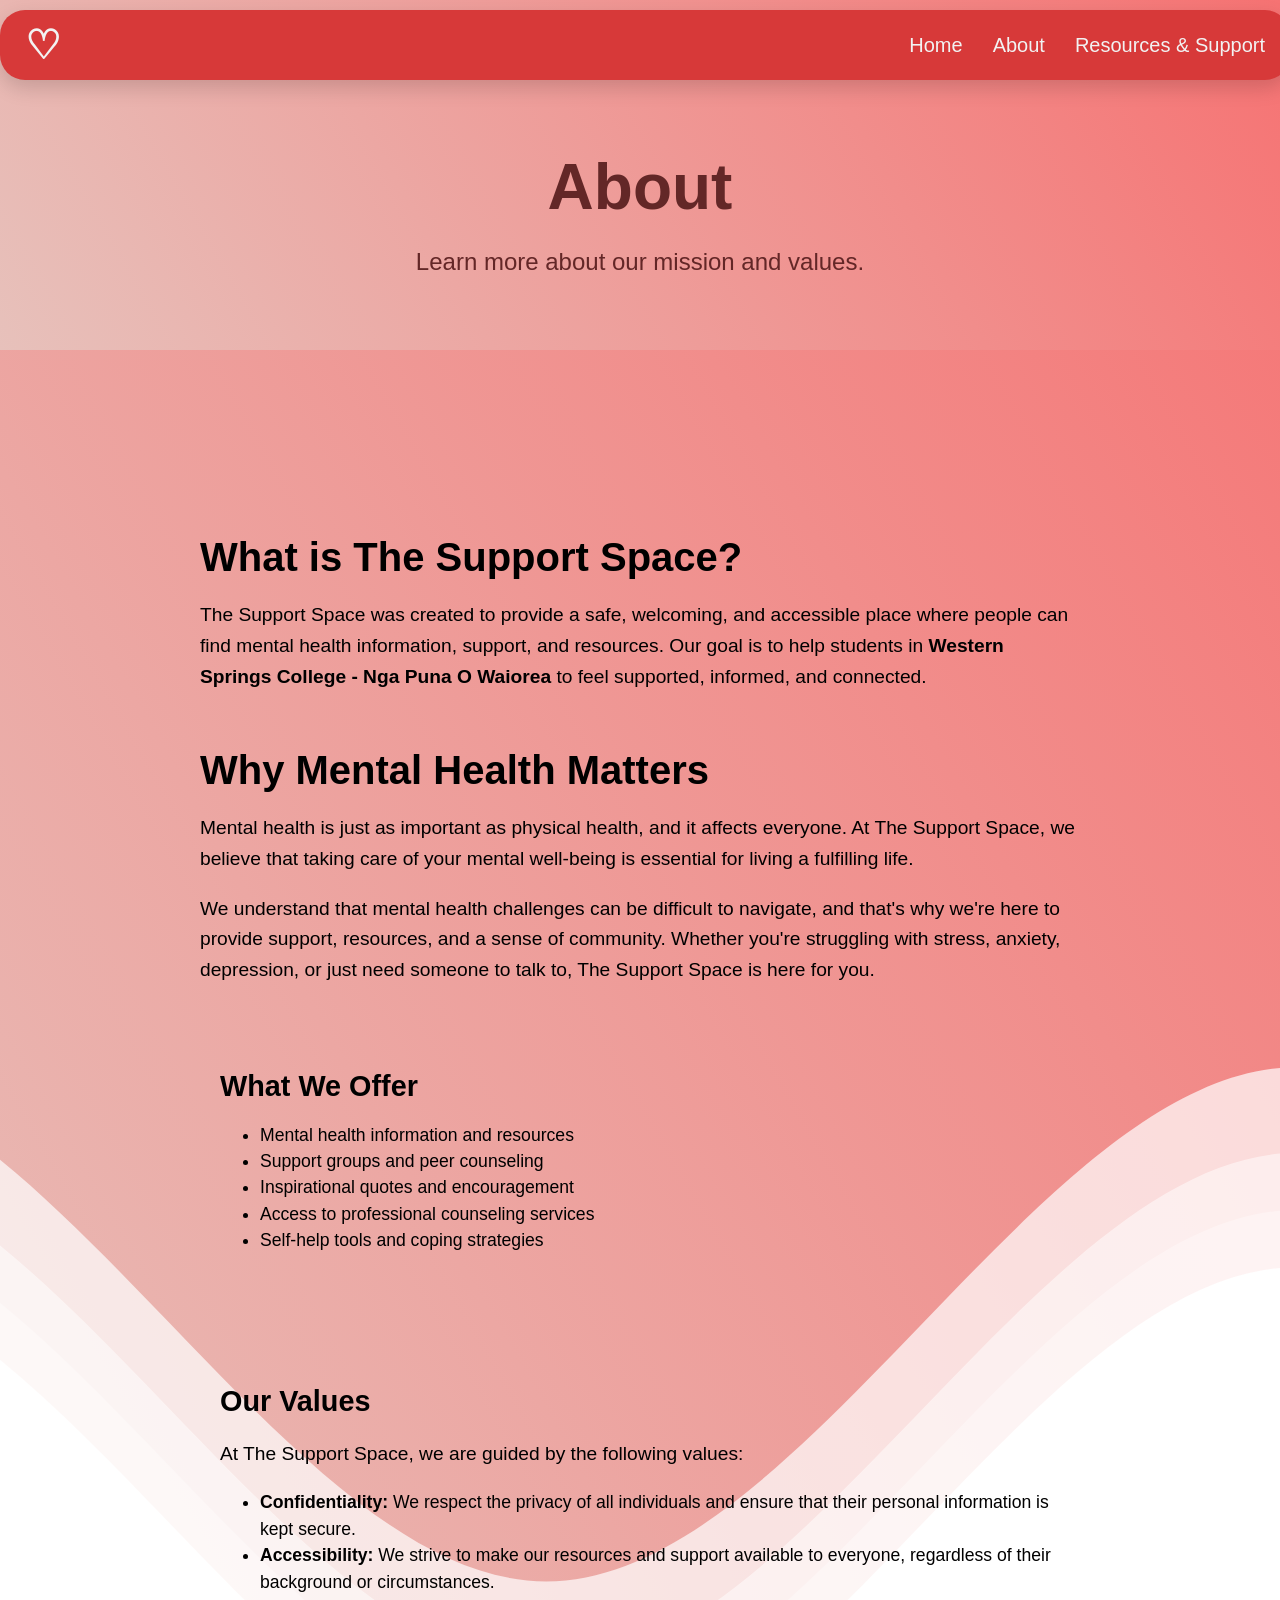
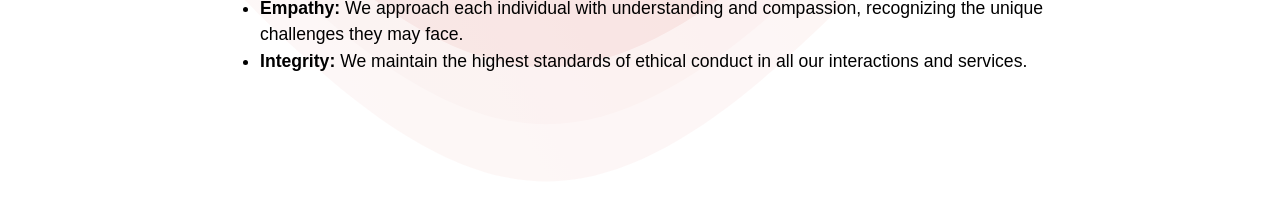
==== commit 0605970d: "Additional UI Updates" ====
--- a/about.html
+++ b/about.html
@@ -185,11 +185,11 @@
                 <h1>What We Offer</h1>
 
                 <ul>
-                    <li>- Mental health information and resources</li>
-                    <li>- Support groups and peer counseling</li>
-                    <li>- Inspirational quotes and encouragement</li>
-                    <li>- Access to professional counseling services</li>
-                    <li>- Self-help tools and coping strategies</li>
+                    <li> Mental health information and resources</li>
+                    <li> Support groups and peer counseling</li>
+                    <li> Inspirational quotes and encouragement</li>
+                    <li> Access to professional counseling services</li>
+                    <li> Self-help tools and coping strategies</li>
                 </ul>
             </div>
 
--- a/style.css
+++ b/style.css
@@ -64,8 +64,9 @@
     top: 0;
     left: 0;
 
-    width: 94%;
-    margin: 10px 20px;
+    width: calc(100% - 40px);
+    max-width: 1400px;
+    margin: 10px auto;
 
     padding: 12px 25px;
 
@@ -255,7 +256,7 @@
 /*Quote Box*/
 .slider-container {
     position: relative;
-    width: 500px;
+    width: min(500px, 90%);
     height: 350px;
 
     background:transparent;
@@ -283,15 +284,16 @@
 
 /*Quote Text & Author*/
 .quote{
-    font-size: 24px;
+    font-size: clamp(1rem, 2.5vw, 1.5rem);
     color: #632727;
     text-align: center;
     margin-bottom: 20px;
     word-break: break-word;
-    box-sizing: border-box;
+    overflow-wrap: break-word;
+    line-height: 1.5;
 }
 .quote-author {
-    font-size: 18px;
+    font-size: clamp(1rem, 2.5vw, 1.5rem);
     color: #632727;
     text-align: center;
     font-style: italic;
@@ -316,8 +318,8 @@
 
     .quick-contact,
     .slider-container {
-        width: 100%;
-        max-width: 100%;
+        width: min(500px, 90%);
+        height: 350px;
     }
 
 }
@@ -402,13 +404,13 @@
 }
 
 .welcome-section h1 {
-    font-size: 4rem;
+    font-size: clamp(2.2rem, 6vw, 4rem);
     margin-top: 100px;
     margin-bottom: 20px;
 }
 
 .welcome-section p {
-    font-size: 1.5rem;
+    font-size: clamp(1rem, 2vw, 1.5rem);
 }
 
 .page-button {
@@ -504,45 +506,100 @@
     box-shadow: 0 4px 10px rgba(0,0,0,0.2);
 }
 
-/*About Page*/
+/* ===========================
+   ABOUT PAGE - RESPONSIVE
+=========================== */
+
 .about-section {
-    padding: 60px 20px;
+    width: 90%;
+    max-width: 900px;
+    margin: 100px auto 40px;
+    padding: 30px 10px;
+    box-sizing: border-box;
+}
+
+.about-section h1 {
+    font-size: clamp(1.8rem, 7vw, 2.5rem);
+    line-height: 1.2;
+    margin-bottom: 15px;
+}
+
+.about-section p {
+    font-size: clamp(0.95rem, 4vw, 1.2rem);
+    line-height: 1.6;
+
+    /* Prevents long words from overflowing */
+    overflow-wrap: break-word;
+    word-wrap: break-word;
+}
+
+.offer-box,
+.values-box {
     width: 100%;
-    max-width: 900px;
-    margin-top: 200px;
-    margin: 0 auto;
-    color: #632727;
-}
-.about-section h1 {
-    font-size: 2.5rem;
-    margin-bottom: 20px;
-}
-.about-section p {
-    font-size: 1.2rem;
-    line-height: 1.6;
-    margin-bottom: 30px;
-}
-.offer-box, .values-box {
-    background-color: #e46b59;
-    color: white;
-    padding: 30px;
-    margin-bottom: 40px;
-    border-radius: 20px;
-    box-shadow: 0 4px 12px rgba(0,0,0,0.15);
-}
-.offer-box h1, .values-box h1 {
-    margin: 0 0 20px;
-    font-size: 1.8rem;
-}
-.offer-box ul, .values-box ul {
-    list-style: none;
-    padding: 0;
-}
-.offer-box ul li, .values-box ul li {
-    margin-bottom: 10px;
-    font-size: 1.1rem;
-}
-
+    box-sizing: border-box;
+
+    padding: 25px 20px;
+    margin-bottom: 25px;
+
+    border-radius: 18px;
+}
+
+.offer-box h1,
+.values-box h1 {
+    font-size: clamp(1.4rem, 6vw, 1.8rem);
+    line-height: 1.3;
+}
+
+.offer-box ul li,
+.values-box ul li {
+    font-size: clamp(0.9rem, 3.8vw, 1.1rem);
+    line-height: 1.5;
+    overflow-wrap: break-word;
+}
+
+
+/* ===========================
+   SMALL PHONES
+=========================== */
+
+@media (max-width: 480px) {
+
+    .about-section {
+        width: 92%;
+        margin-top: 90px;
+        padding: 25px 5px;
+         color: #4d1e1e;
+    }
+
+    .about-section h1 {
+        font-size: 1.9rem;
+        color: #4d1e1e;
+    }
+
+    .about-section p {
+        font-size: 1rem;
+        line-height: 1.55;
+         color: #813838;
+    }
+
+    .offer-box,
+    .values-box {
+        padding: 22px 18px;
+        background: #f8f4f0;
+    }
+
+    .offer-box h1,
+    .values-box h1 {
+        font-size: 1.45rem;
+        color: #813838;
+    }
+
+    .offer-box ul li,
+    .values-box ul li {
+        font-size: 0.95rem;
+        color: #813838;
+    }
+}
 /*Resources and Support Page*/
 .resources-content {
     display: flex;
@@ -769,9 +826,9 @@
     background: white;
     padding: 30px;
     border-radius: 20px;
-    width: 600px;
-    height: auto;
-    max-height: 80vh;
+    width: min(600px, 95vw);
+    max-height: 90vh;
+    overflow-y: auto;
 }
 .game-instructions {
     margin-top: 15px;
@@ -821,6 +878,8 @@
     border:8px solid var(--accent-color);
     border-radius:20px;
     display:block;
+    width: min(300px, 80vw);
+    height: min(300px, 80vw);
     margin:25px auto;
     box-shadow:0 5px 15px rgba(0,0,0,.08);
 }
@@ -872,27 +931,46 @@
    MOBILE
 =========================== */
 
-@media (max-width:768px){
-
-    .game-section{
-        flex-direction:column;
-        align-items:center;
-    }
-
-    .game-section button{
-        width:240px;
-    }
-
-    .snake-popup-content,
-    .wordle-popup-content,
-    .rps-popup-content{
-        width:95%;
-        padding:25px;
-    }
-
-    #game{
-        width:260px;
-        height:260px;
-    }
-
+@media (max-width: 480px) {
+
+    .navbar {
+        width: calc(100% - 20px);
+        padding: 8px 15px;
+    }
+
+    .welcome-section {
+        padding: 30px 15px 120px;
+    }
+
+    .welcome-section h1 {
+        font-size: 2.2rem;
+    }
+
+    .welcome-section p {
+        font-size: 1rem;
+    }
+
+    .waves {
+        height: 90px;
+    }
+
+    .game-section {
+        width: 95%;
+        padding: 10px;
+    }
+
+    .game-section button {
+        min-height: 90px;
+    }
+
+    .game-popup-content {
+        padding: 25px 15px;
+    }
+
+    #game {
+        width: 80vw;
+        height: 80vw;
+        max-width: 300px;
+        max-height: 300px;
+    }
 }
